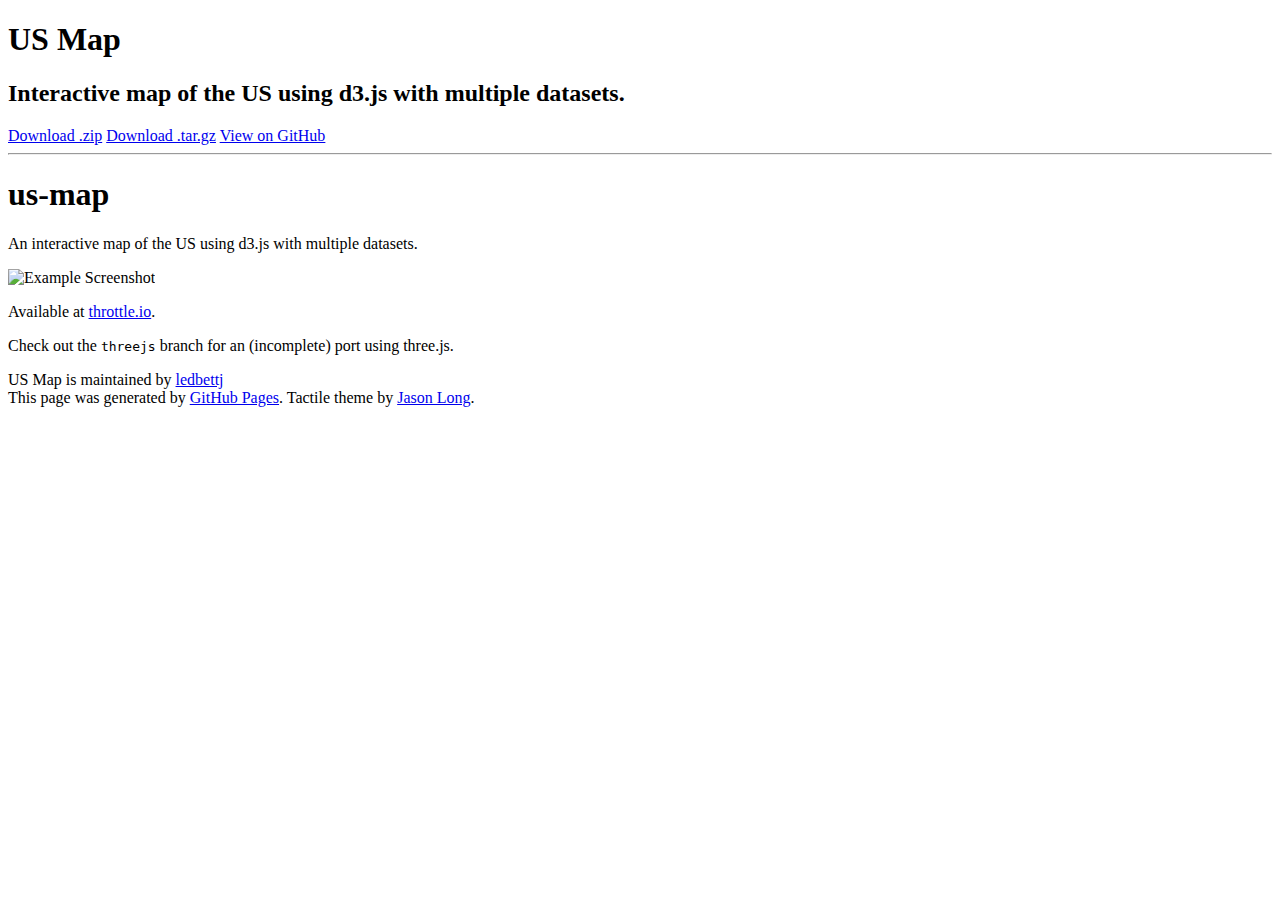
==== index.html @ 8e35d78c "Create gh-pages branch via GitHub" ====
<!DOCTYPE html>
<html>
  <head>
    <meta charset='utf-8'>
    <meta http-equiv="X-UA-Compatible" content="chrome=1">
    <link href='https://fonts.googleapis.com/css?family=Chivo:900' rel='stylesheet' type='text/css'>
    <link rel="stylesheet" type="text/css" href="stylesheets/stylesheet.css" media="screen" />
    <link rel="stylesheet" type="text/css" href="stylesheets/pygment_trac.css" media="screen" />
    <link rel="stylesheet" type="text/css" href="stylesheets/print.css" media="print" />
    <!--[if lt IE 9]>
    <script src="//html5shiv.googlecode.com/svn/trunk/html5.js"></script>
    <![endif]-->
    <title>US Map by ledbettj</title>
  </head>

  <body>
    <div id="container">
      <div class="inner">

        <header>
          <h1>US Map</h1>
          <h2>Interactive map of the US using d3.js with multiple datasets.</h2>
        </header>

        <section id="downloads" class="clearfix">
          <a href="https://github.com/ledbettj/us-map/zipball/master" id="download-zip" class="button"><span>Download .zip</span></a>
          <a href="https://github.com/ledbettj/us-map/tarball/master" id="download-tar-gz" class="button"><span>Download .tar.gz</span></a>
          <a href="https://github.com/ledbettj/us-map" id="view-on-github" class="button"><span>View on GitHub</span></a>
        </section>

        <hr>

        <section id="main_content">
          <h1>us-map</h1>

<p>An interactive map of the US using d3.js with multiple datasets.</p>

<p><img src="http://ledbettj.github.com/us-map/images/screenshot.png" alt="Example Screenshot"></p>

<p>Available at <a href="http://us-map.throttle.io/">throttle.io</a>.</p>

<p>Check out the <code>threejs</code> branch for an (incomplete) port using three.js.</p>
        </section>

        <footer>
          US Map is maintained by <a href="https://github.com/ledbettj">ledbettj</a><br>
          This page was generated by <a href="http://pages.github.com">GitHub Pages</a>. Tactile theme by <a href="http://twitter.com/jasonlong">Jason Long</a>.
        </footer>

        
      </div>
    </div>
  </body>
</html>
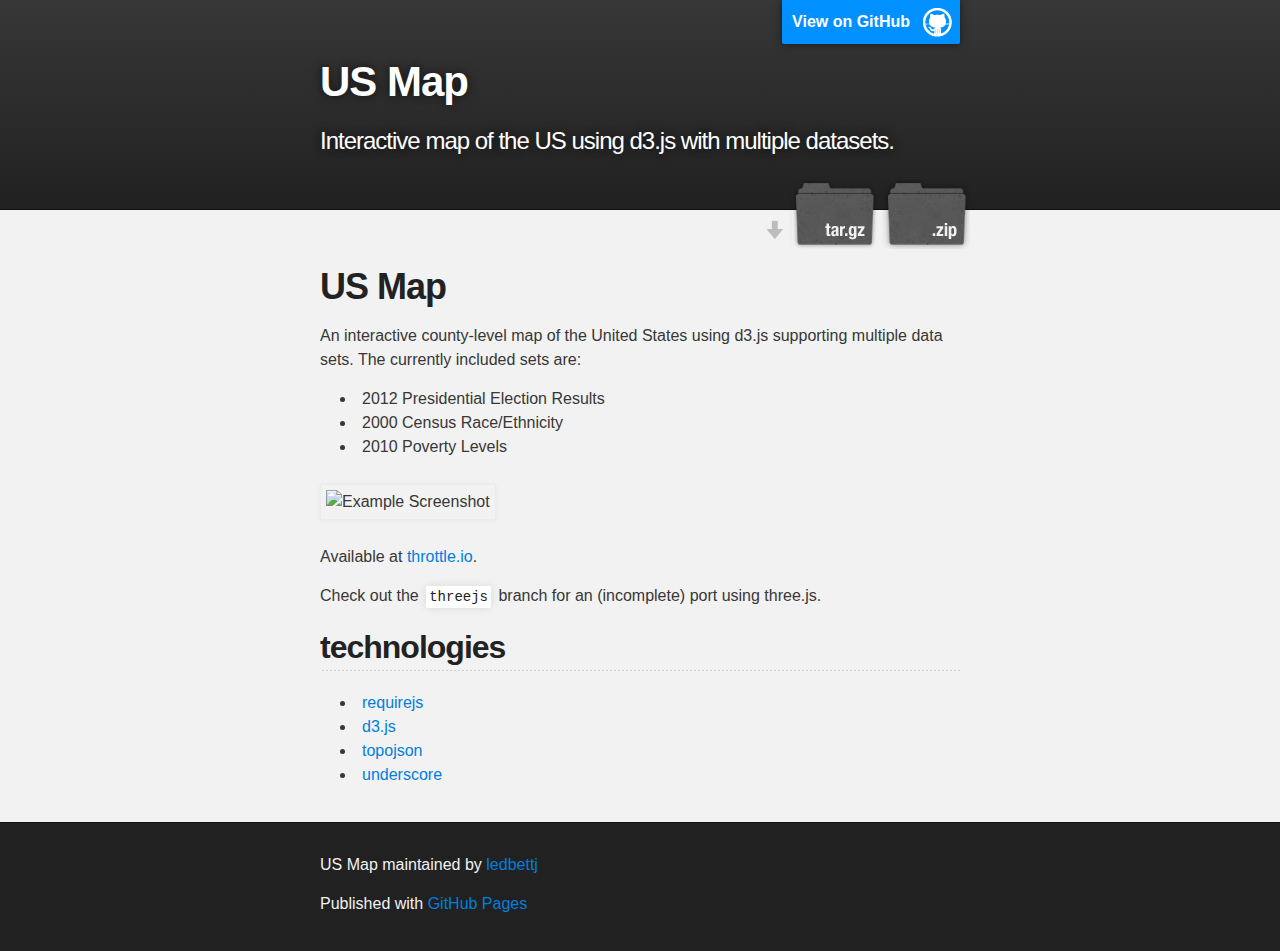
==== commit 954d3144: "Create gh-pages branch via GitHub" ====
--- a/index.html
+++ b/index.html
@@ -1,54 +1,71 @@
 <!DOCTYPE html>
 <html>
+
   <head>
-    <meta charset='utf-8'>
-    <meta http-equiv="X-UA-Compatible" content="chrome=1">
-    <link href='https://fonts.googleapis.com/css?family=Chivo:900' rel='stylesheet' type='text/css'>
-    <link rel="stylesheet" type="text/css" href="stylesheets/stylesheet.css" media="screen" />
-    <link rel="stylesheet" type="text/css" href="stylesheets/pygment_trac.css" media="screen" />
-    <link rel="stylesheet" type="text/css" href="stylesheets/print.css" media="print" />
-    <!--[if lt IE 9]>
-    <script src="//html5shiv.googlecode.com/svn/trunk/html5.js"></script>
-    <![endif]-->
-    <title>US Map by ledbettj</title>
+    <meta charset='utf-8' />
+    <meta http-equiv="X-UA-Compatible" content="chrome=1" />
+    <meta name="description" content="US Map : Interactive map of the US using d3.js with multiple datasets." />
+
+    <link rel="stylesheet" type="text/css" media="screen" href="stylesheets/stylesheet.css">
+
+    <title>US Map</title>
   </head>
 
   <body>
-    <div id="container">
-      <div class="inner">
 
-        <header>
-          <h1>US Map</h1>
-          <h2>Interactive map of the US using d3.js with multiple datasets.</h2>
+    <!-- HEADER -->
+    <div id="header_wrap" class="outer">
+        <header class="inner">
+          <a id="forkme_banner" href="https://github.com/ledbettj/us-map">View on GitHub</a>
+
+          <h1 id="project_title">US Map</h1>
+          <h2 id="project_tagline">Interactive map of the US using d3.js with multiple datasets.</h2>
+
+            <section id="downloads">
+              <a class="zip_download_link" href="https://github.com/ledbettj/us-map/zipball/master">Download this project as a .zip file</a>
+              <a class="tar_download_link" href="https://github.com/ledbettj/us-map/tarball/master">Download this project as a tar.gz file</a>
+            </section>
         </header>
+    </div>
 
-        <section id="downloads" class="clearfix">
-          <a href="https://github.com/ledbettj/us-map/zipball/master" id="download-zip" class="button"><span>Download .zip</span></a>
-          <a href="https://github.com/ledbettj/us-map/tarball/master" id="download-tar-gz" class="button"><span>Download .tar.gz</span></a>
-          <a href="https://github.com/ledbettj/us-map" id="view-on-github" class="button"><span>View on GitHub</span></a>
-        </section>
+    <!-- MAIN CONTENT -->
+    <div id="main_content_wrap" class="outer">
+      <section id="main_content" class="inner">
+        <h1>US Map</h1>
 
-        <hr>
+<p>An interactive county-level map of the United States using d3.js supporting multiple data sets.
+The currently included sets are:</p>
 
-        <section id="main_content">
-          <h1>us-map</h1>
-
-<p>An interactive map of the US using d3.js with multiple datasets.</p>
-
-<p><img src="http://ledbettj.github.com/us-map/images/screenshot.png" alt="Example Screenshot"></p>
+<ul>
+<li>2012 Presidential Election Results</li>
+<li>2000 Census Race/Ethnicity</li>
+<li>2010 Poverty Levels</li>
+</ul><p><img src="http://ledbettj.github.com/us-map/images/screenshot.png" alt="Example Screenshot"></p>
 
 <p>Available at <a href="http://us-map.throttle.io/">throttle.io</a>.</p>
 
 <p>Check out the <code>threejs</code> branch for an (incomplete) port using three.js.</p>
-        </section>
 
-        <footer>
-          US Map is maintained by <a href="https://github.com/ledbettj">ledbettj</a><br>
-          This page was generated by <a href="http://pages.github.com">GitHub Pages</a>. Tactile theme by <a href="http://twitter.com/jasonlong">Jason Long</a>.
-        </footer>
+<h2>technologies</h2>
 
-        
-      </div>
+<ul>
+<li><a href="http://requirejs.org">requirejs</a></li>
+<li><a href="http://d3js.org">d3.js</a></li>
+<li><a href="http://github.com/mbostock/topojson">topojson</a></li>
+<li><a href="http://underscorejs.org">underscore</a></li>
+</ul>
+      </section>
     </div>
+
+    <!-- FOOTER  -->
+    <div id="footer_wrap" class="outer">
+      <footer class="inner">
+        <p class="copyright">US Map maintained by <a href="https://github.com/ledbettj">ledbettj</a></p>
+        <p>Published with <a href="http://pages.github.com">GitHub Pages</a></p>
+      </footer>
+    </div>
+
+    
+
   </body>
-</html>+</html>
--- a/stylesheets/stylesheet.css
+++ b/stylesheets/stylesheet.css
@@ -0,0 +1,431 @@
+/*******************************************************************************
+Slate Theme for GitHub Pages
+by Jason Costello, @jsncostello
+*******************************************************************************/
+
+@import url(pygment_trac.css);
+
+/*******************************************************************************
+MeyerWeb Reset
+*******************************************************************************/
+
+html, body, div, span, applet, object, iframe,
+h1, h2, h3, h4, h5, h6, p, blockquote, pre,
+a, abbr, acronym, address, big, cite, code,
+del, dfn, em, img, ins, kbd, q, s, samp,
+small, strike, strong, sub, sup, tt, var,
+b, u, i, center,
+dl, dt, dd, ol, ul, li,
+fieldset, form, label, legend,
+table, caption, tbody, tfoot, thead, tr, th, td,
+article, aside, canvas, details, embed,
+figure, figcaption, footer, header, hgroup,
+menu, nav, output, ruby, section, summary,
+time, mark, audio, video {
+  margin: 0;
+  padding: 0;
+  border: 0;
+  font: inherit;
+  vertical-align: baseline;
+}
+
+/* HTML5 display-role reset for older browsers */
+article, aside, details, figcaption, figure,
+footer, header, hgroup, menu, nav, section {
+  display: block;
+}
+
+ol, ul {
+  list-style: none;
+}
+
+blockquote, q {
+}
+
+table {
+  border-collapse: collapse;
+  border-spacing: 0;
+}
+
+a:focus {
+  outline: none;
+}
+
+/*******************************************************************************
+Theme Styles
+*******************************************************************************/
+
+body {
+  box-sizing: border-box;
+  color:#373737;
+  background: #212121;
+  font-size: 16px;
+  font-family: 'Myriad Pro', Calibri, Helvetica, Arial, sans-serif;
+  line-height: 1.5;
+  -webkit-font-smoothing: antialiased;
+}
+
+h1, h2, h3, h4, h5, h6 {
+  margin: 10px 0;
+  font-weight: 700;
+  color:#222222;
+  font-family: 'Lucida Grande', 'Calibri', Helvetica, Arial, sans-serif;
+  letter-spacing: -1px;
+}
+
+h1 {
+  font-size: 36px;
+  font-weight: 700;
+}
+
+h2 {
+  padding-bottom: 10px;
+  font-size: 32px;
+  background: url('../images/bg_hr.png') repeat-x bottom;
+}
+
+h3 {
+  font-size: 24px;
+}
+
+h4 {
+  font-size: 21px;
+}
+
+h5 {
+  font-size: 18px;
+}
+
+h6 {
+  font-size: 16px;
+}
+
+p {
+  margin: 10px 0 15px 0;
+}
+
+footer p {
+  color: #f2f2f2;
+}
+
+a {
+  text-decoration: none;
+  color: #007edf;
+  text-shadow: none;
+
+  transition: color 0.5s ease;
+  transition: text-shadow 0.5s ease;
+  -webkit-transition: color 0.5s ease;
+  -webkit-transition: text-shadow 0.5s ease;
+  -moz-transition: color 0.5s ease;
+  -moz-transition: text-shadow 0.5s ease;
+  -o-transition: color 0.5s ease;
+  -o-transition: text-shadow 0.5s ease;
+  -ms-transition: color 0.5s ease;
+  -ms-transition: text-shadow 0.5s ease;
+}
+
+#main_content a:hover {
+  color: #0069ba;
+  text-shadow: #0090ff 0px 0px 2px;
+}
+
+footer a:hover {
+  color: #43adff;
+  text-shadow: #0090ff 0px 0px 2px;
+}
+
+em {
+  font-style: italic;
+}
+
+strong {
+  font-weight: bold;
+}
+
+img {
+  position: relative;
+  margin: 0 auto;
+  max-width: 739px;
+  padding: 5px;
+  margin: 10px 0 10px 0;
+  border: 1px solid #ebebeb;
+
+  box-shadow: 0 0 5px #ebebeb;
+  -webkit-box-shadow: 0 0 5px #ebebeb;
+  -moz-box-shadow: 0 0 5px #ebebeb;
+  -o-box-shadow: 0 0 5px #ebebeb;
+  -ms-box-shadow: 0 0 5px #ebebeb;
+}
+
+pre, code {
+  width: 100%;
+  color: #222;
+  background-color: #fff;
+
+  font-family: Monaco, "Bitstream Vera Sans Mono", "Lucida Console", Terminal, monospace;
+  font-size: 14px;
+
+  border-radius: 2px;
+  -moz-border-radius: 2px;
+  -webkit-border-radius: 2px;
+
+
+
+}
+
+pre {
+  width: 100%;
+  padding: 10px;
+  box-shadow: 0 0 10px rgba(0,0,0,.1);
+  overflow: auto;
+}
+
+code {
+  padding: 3px;
+  margin: 0 3px;
+  box-shadow: 0 0 10px rgba(0,0,0,.1);
+}
+
+pre code {
+  display: block;
+  box-shadow: none;
+}
+
+blockquote {
+  color: #666;
+  margin-bottom: 20px;
+  padding: 0 0 0 20px;
+  border-left: 3px solid #bbb;
+}
+
+ul, ol, dl {
+  margin-bottom: 15px
+}
+
+ul li {
+  list-style: inside;
+  padding-left: 20px;
+}
+
+ol li {
+  list-style: decimal inside;
+  padding-left: 20px;
+}
+
+dl dt {
+  font-weight: bold;
+}
+
+dl dd {
+  padding-left: 20px;
+  font-style: italic;
+}
+
+dl p {
+  padding-left: 20px;
+  font-style: italic;
+}
+
+hr {
+  height: 1px;
+  margin-bottom: 5px;
+  border: none;
+  background: url('../images/bg_hr.png') repeat-x center;
+}
+
+table {
+  border: 1px solid #373737;
+  margin-bottom: 20px;
+  text-align: left;
+ }
+
+th {
+  font-family: 'Lucida Grande', 'Helvetica Neue', Helvetica, Arial, sans-serif;
+  padding: 10px;
+  background: #373737;
+  color: #fff;
+ }
+
+td {
+  padding: 10px;
+  border: 1px solid #373737;
+ }
+
+form {
+  background: #f2f2f2;
+  padding: 20px;
+}
+
+img {
+  width: 100%;
+  max-width: 100%;
+}
+
+/*******************************************************************************
+Full-Width Styles
+*******************************************************************************/
+
+.outer {
+  width: 100%;
+}
+
+.inner {
+  position: relative;
+  max-width: 640px;
+  padding: 20px 10px;
+  margin: 0 auto;
+}
+
+#forkme_banner {
+  display: block;
+  position: absolute;
+  top:0;
+  right: 10px;
+  z-index: 10;
+  padding: 10px 50px 10px 10px;
+  color: #fff;
+  background: url('../images/blacktocat.png') #0090ff no-repeat 95% 50%;
+  font-weight: 700;
+  box-shadow: 0 0 10px rgba(0,0,0,.5);
+  border-bottom-left-radius: 2px;
+  border-bottom-right-radius: 2px;
+}
+
+#header_wrap {
+  background: #212121;
+  background: -moz-linear-gradient(top, #373737, #212121);
+  background: -webkit-linear-gradient(top, #373737, #212121);
+  background: -ms-linear-gradient(top, #373737, #212121);
+  background: -o-linear-gradient(top, #373737, #212121);
+  background: linear-gradient(top, #373737, #212121);
+}
+
+#header_wrap .inner {
+  padding: 50px 10px 30px 10px;
+}
+
+#project_title {
+  margin: 0;
+  color: #fff;
+  font-size: 42px;
+  font-weight: 700;
+  text-shadow: #111 0px 0px 10px;
+}
+
+#project_tagline {
+  color: #fff;
+  font-size: 24px;
+  font-weight: 300;
+  background: none;
+  text-shadow: #111 0px 0px 10px;
+}
+
+#downloads {
+  position: absolute;
+  width: 210px;
+  z-index: 10;
+  bottom: -40px;
+  right: 0;
+  height: 70px;
+  background: url('../images/icon_download.png') no-repeat 0% 90%;
+}
+
+.zip_download_link {
+  display: block;
+  float: right;
+  width: 90px;
+  height:70px;
+  text-indent: -5000px;
+  overflow: hidden;
+  background: url(../images/sprite_download.png) no-repeat bottom left;
+}
+
+.tar_download_link {
+  display: block;
+  float: right;
+  width: 90px;
+  height:70px;
+  text-indent: -5000px;
+  overflow: hidden;
+  background: url(../images/sprite_download.png) no-repeat bottom right;
+  margin-left: 10px;
+}
+
+.zip_download_link:hover {
+  background: url(../images/sprite_download.png) no-repeat top left;
+}
+
+.tar_download_link:hover {
+  background: url(../images/sprite_download.png) no-repeat top right;
+}
+
+#main_content_wrap {
+  background: #f2f2f2;
+  border-top: 1px solid #111;
+  border-bottom: 1px solid #111;
+}
+
+#main_content {
+  padding-top: 40px;
+}
+
+#footer_wrap {
+  background: #212121;
+}
+
+
+
+/*******************************************************************************
+Small Device Styles
+*******************************************************************************/
+
+@media screen and (max-width: 480px) {
+  body {
+    font-size:14px;
+  }
+
+  #downloads {
+    display: none;
+  }
+
+  .inner {
+    min-width: 320px;
+    max-width: 480px;
+  }
+
+  #project_title {
+  font-size: 32px;
+  }
+
+  h1 {
+    font-size: 28px;
+  }
+
+  h2 {
+    font-size: 24px;
+  }
+
+  h3 {
+    font-size: 21px;
+  }
+
+  h4 {
+    font-size: 18px;
+  }
+
+  h5 {
+    font-size: 14px;
+  }
+
+  h6 {
+    font-size: 12px;
+  }
+
+  code, pre {
+    min-width: 320px;
+    max-width: 480px;
+    font-size: 11px;
+  }
+
+}
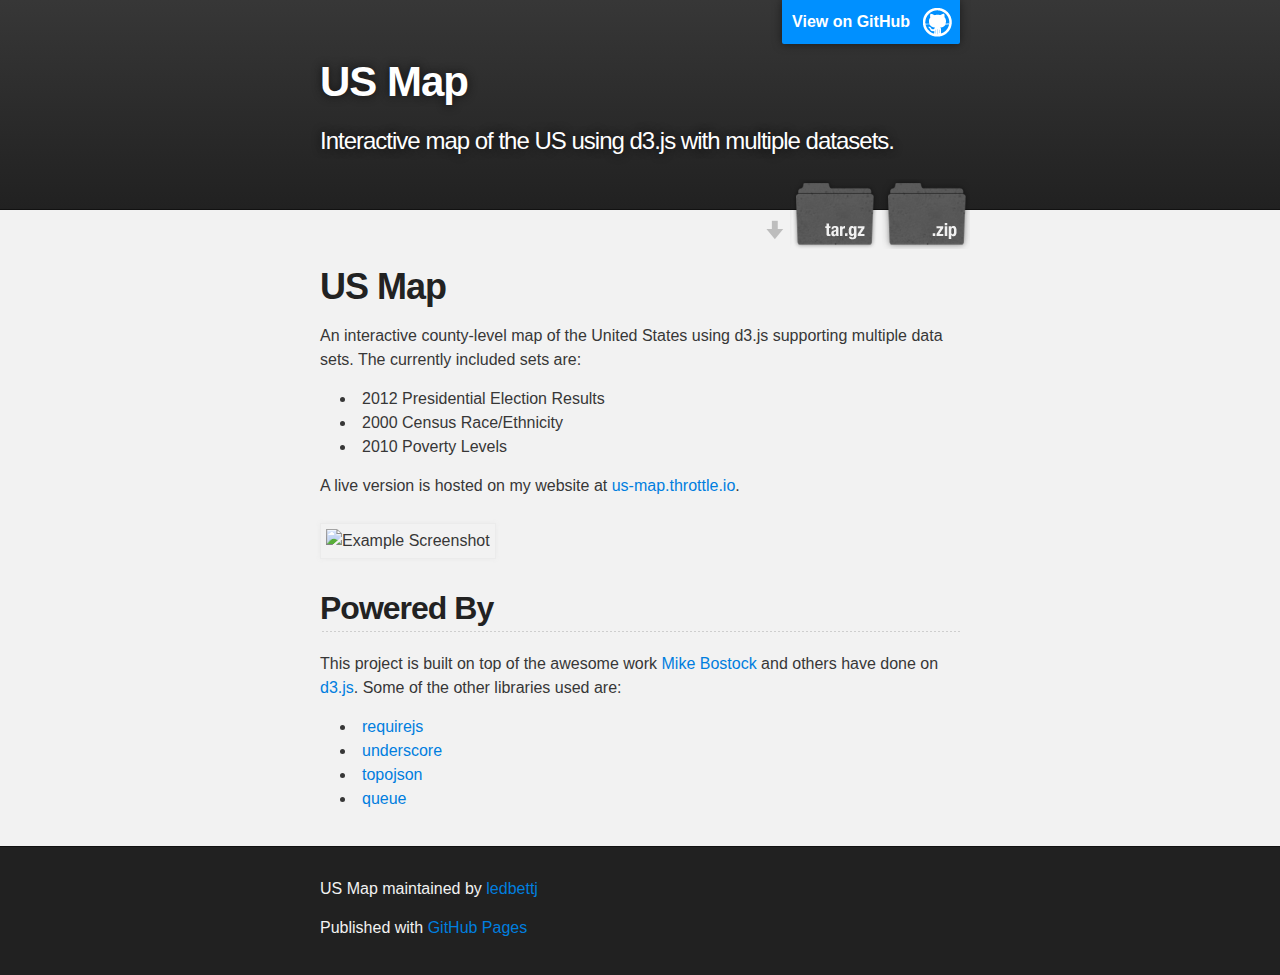
==== commit 017014af: "Create gh-pages branch via GitHub" ====
--- a/index.html
+++ b/index.html
@@ -33,26 +33,29 @@
       <section id="main_content" class="inner">
         <h1>US Map</h1>
 
-<p>An interactive county-level map of the United States using d3.js supporting multiple data sets.
-The currently included sets are:</p>
+<p>An interactive county-level map of the United States using d3.js supporting
+multiple data sets.  The currently included sets are:</p>
 
 <ul>
 <li>2012 Presidential Election Results</li>
 <li>2000 Census Race/Ethnicity</li>
 <li>2010 Poverty Levels</li>
-</ul><p><img src="http://ledbettj.github.com/us-map/images/screenshot.png" alt="Example Screenshot"></p>
+</ul><p>A live version is hosted on my website at
+<a href="http://us-map.throttle.io/">us-map.throttle.io</a>.</p>
 
-<p>Available at <a href="http://us-map.throttle.io/">throttle.io</a>.</p>
+<p><img src="http://ledbettj.github.com/us-map/images/screenshot.png" alt="Example Screenshot"></p>
 
-<p>Check out the <code>threejs</code> branch for an (incomplete) port using three.js.</p>
+<h2>Powered By</h2>
 
-<h2>technologies</h2>
+<p>This project is built on top of the awesome work
+<a href="http://github.com/mbostock">Mike Bostock</a> and others have done on
+<a href="http://d3js.org">d3.js</a>.  Some of the other libraries used are:</p>
 
 <ul>
 <li><a href="http://requirejs.org">requirejs</a></li>
-<li><a href="http://d3js.org">d3.js</a></li>
+<li><a href="http://underscorejs.org">underscore</a></li>
 <li><a href="http://github.com/mbostock/topojson">topojson</a></li>
-<li><a href="http://underscorejs.org">underscore</a></li>
+<li><a href="http://github.com/mbostock/queue">queue</a></li>
 </ul>
       </section>
     </div>
